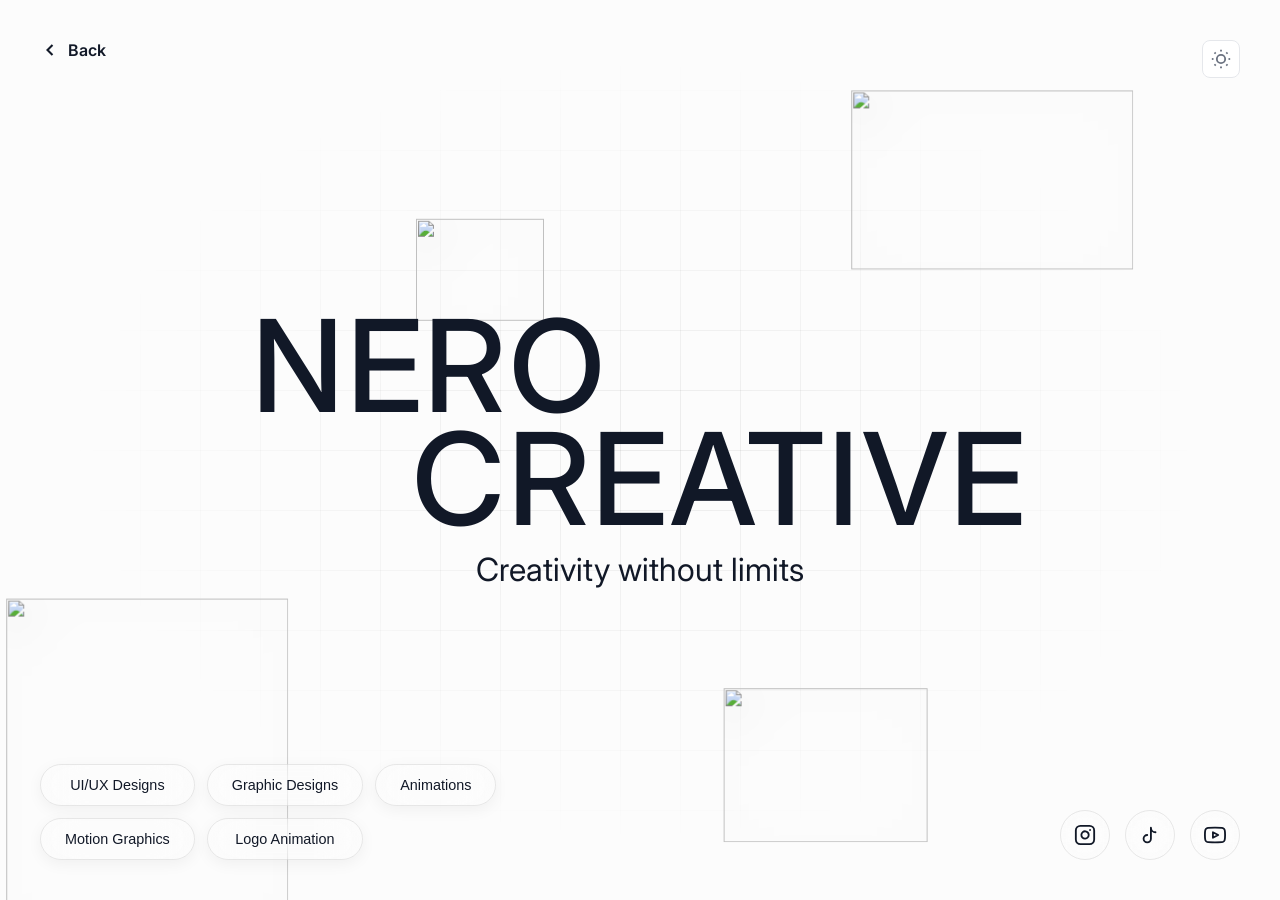
==== creative.html @ 91171be4 "Add files via upload" ====
<!DOCTYPE html>
<html lang="en">

<head>
    <meta charset="UTF-8">
    <meta name="viewport" content="width=device-width, initial-scale=1.0">
    <title>Nero Creative – John Michael Santos</title>
    <link rel="stylesheet" href="style.css">
    <style>
        /* ── Creative Page Specific Styles ─────────────────────── */
        body.creative-page {
            overflow: hidden;
            height: 100vh;
            width: 100vw;
            display: flex;
            align-items: center;
            justify-content: center;
            background: var(--bg);
            transition: background 0.5s ease;
            font-family: 'Inter', -apple-system, sans-serif;
            margin: 0;
            cursor: grab;
        }

        body.creative-page:active {
            cursor: grabbing;
        }

        .creative-container {
            position: relative;
            width: 100%;
            height: 100%;
            overflow: hidden;
        }

        /* ── Central Branding ──────────────────────────────────── */
        .branding {
            position: absolute;
            top: 50%;
            left: 50%;
            transform: translate(-50%, -50%);
            z-index: 5;
            pointer-events: none;
            transition: all 1s cubic-bezier(0.25, 1, 0.5, 1);
            display: flex;
            flex-direction: column;
            align-items: flex-start;
            justify-content: center;
        }

        .branding-text {
            display: flex;
            flex-direction: column;
            align-items: flex-start;
        }

        .branding-logo {
            display: none;
            margin-right: 15px;
        }

        .nero-icon {
            width: 32px;
            height: 32px;
            transition: filter 0.3s ease;
        }

        [data-theme="light"] .nero-icon {
            filter: invert(1);
        }

        [data-theme="dark"] .nero-icon {
            filter: invert(0);
        }

        .branding h1 {
            display: flex;
            flex-direction: column;
            align-items: flex-start;
            font-size: clamp(3rem, 10vw, 8.5rem);
            font-weight: 500;
            line-height: 0.88;
            margin: 0;
            color: var(--text-1);
            text-transform: uppercase;
            letter-spacing: 0.02em;
            transition: all 1s cubic-bezier(0.25, 1, 0.5, 1);
        }

        .title-line-1 {
            display: block;
        }

        .title-line-2 {
            display: block;
            margin-left: 1.25em;
        }

        .branding p {
            align-self: center;
            font-size: 2rem;
            color: var(--text-1);
            font-weight: 400;
            margin-top: 15px;
            margin-left: 0;
            letter-spacing: 0;
            transition: opacity 0.5s ease;
        }

        /* ── Work Items Group ──────────────────────────────────── */
        .items-wrapper {
            position: absolute;
            top: 0;
            left: 0;
            width: 100vw;
            height: 100vh;
            z-index: 2;
            /* Drops behind text */
            pointer-events: none;
            transform-style: preserve-3d;
            perspective: 1500px;
        }

        .work-item {
            position: absolute;
            background: transparent;
            border-radius: 0;
            box-shadow: none;
            overflow: hidden;
            display: flex;
            align-items: center;
            justify-content: center;
            border: none;
            cursor: pointer;
            pointer-events: auto;
            transition: width 1s cubic-bezier(0.25, 1, 0.5, 1),
                height 1s cubic-bezier(0.25, 1, 0.5, 1),
                border-radius 1s cubic-bezier(0.25, 1, 0.5, 1),
                background 0.5s ease;
        }

        [data-theme="dark"] .work-item {
            background: transparent;
            box-shadow: none;
        }

        .work-item img,
        .work-item video {
            width: 100%;
            height: 100%;
            object-fit: contain;
            filter: drop-shadow(0 8px 25px rgba(0, 0, 0, 0.15));
            opacity: 1;
            transition: opacity 0.8s ease;
            pointer-events: none;
        }

        .work-item video {
            object-fit: cover;
            aspect-ratio: 1/1;
            border-radius: 8px;
        }

        /* ── Controls ─────────────────────────────────────────── */
        .back-home {
            position: fixed;
            top: 40px;
            left: 40px;
            z-index: 100;
            text-decoration: none;
            color: var(--text-1);
            font-weight: 600;
            display: flex;
            align-items: center;
            gap: 8px;
            transition: opacity 0.2s;
            pointer-events: auto;
        }

        .back-home:hover {
            opacity: 0.7;
        }

        .theme-switch {
            position: fixed;
            top: 40px;
            right: 40px;
            z-index: 100;
            pointer-events: auto;
        }

        /* ── Category Filters (Lower Left) ─────────────────────── */
        .category-controls {
            position: fixed;
            bottom: 40px;
            left: 40px;
            display: grid;
            grid-template-columns: repeat(3, max-content);
            justify-content: start;
            gap: 12px;
            z-index: 100;
        }

        .cat-btn {
            background: rgba(var(--surface-rgb), 0.5);
            color: var(--text-1);
            border: 1px solid rgba(150, 150, 150, 0.2);
            padding: 12px 24px;
            border-radius: 50px;
            font-weight: 500;
            font-size: 0.9rem;
            cursor: pointer;
            transition: all 0.3s cubic-bezier(0.2, 0.8, 0.2, 1);
            pointer-events: auto;
            backdrop-filter: saturate(180%) blur(20px);
            -webkit-backdrop-filter: saturate(180%) blur(20px);
            box-shadow: 0 4px 15px rgba(0, 0, 0, 0.05);
        }

        .cat-btn:hover,
        .cat-btn.active {
            background: rgba(var(--surface-rgb), 0.8);
            transform: translateY(-5px);
            border-color: rgba(150, 150, 150, 0.4);
            box-shadow: 0 10px 25px rgba(0, 0, 0, 0.15);
        }

        /* Active highlight for better visual hierarchy */
        .cat-btn.active {
            border-color: var(--text-1);
            box-shadow: 0 0 0 1px var(--text-1), 0 10px 25px rgba(0, 0, 0, 0.15);
        }

        /* ── Grid View Overlay ─────────────────────────────────── */
        .grid-view-overlay {
            position: fixed;
            top: 0;
            left: 0;
            width: 100vw;
            height: 100vh;
            background: var(--bg);
            z-index: 9000;
            /* Behind lightbox (10000) */
            padding: 80px 80px 100px 80px;
            box-sizing: border-box;
            overflow-y: auto;
            opacity: 0;
            pointer-events: none;
            transition: opacity 0.5s ease;
        }

        .grid-view-overlay.active {
            opacity: 1;
            pointer-events: auto;
        }

        [data-theme="light"] .grid-view-overlay {
            background: rgba(255, 255, 255, 0.95);
            backdrop-filter: blur(25px);
        }

        [data-theme="dark"] .grid-view-overlay {
            background: rgba(10, 10, 10, 0.95);
            backdrop-filter: blur(25px);
        }

        .grid-view-header {
            display: flex;
            justify-content: space-between;
            align-items: center;
            margin-bottom: 50px;
            border-bottom: 1px solid rgba(150, 150, 150, 0.2);
            padding-bottom: 25px;
        }

        .grid-view-header h2 {
            font-size: 3.5rem;
            color: var(--text-1);
            margin: 0;
            font-weight: 600;
            letter-spacing: -0.02em;
        }

        .close-grid {
            background: none;
            border: none;
            color: var(--text-1);
            font-size: 3rem;
            line-height: 1;
            cursor: pointer;
            font-weight: 200;
            transition: transform 0.4s ease;
            padding: 0;
            margin: 0;
        }

        .close-grid:hover {
            transform: rotate(90deg);
        }

        .grid-container {
            display: grid;
            grid-template-columns: repeat(auto-fill, minmax(320px, 1fr));
            gap: 40px;
            padding-bottom: 80px;
        }

        .grid-item {
            position: relative;
            aspect-ratio: 1/1;
            /* Enforce 1:1 Strict Ratio */
            background: rgba(150, 150, 150, 0.08);
            border-radius: 16px;
            width: 100%;
            display: flex;
            align-items: center;
            justify-content: center;
            opacity: 0;
            transform: translateY(60px) scale(0.95);
            transition: opacity 0.6s cubic-bezier(0.2, 0.8, 0.2, 1), transform 0.6s cubic-bezier(0.2, 0.8, 0.2, 1), box-shadow 0.3s ease;
            cursor: pointer;
            overflow: hidden;
            border: 1px solid rgba(150, 150, 150, 0.1);
        }

        .grid-item.show {
            opacity: 1;
            transform: translateY(0) scale(1);
        }

        .grid-item:hover {
            box-shadow: 0 20px 40px rgba(0, 0, 0, 0.15);
        }

        .grid-item.show:hover {
            transform: translateY(-8px) scale(1.02);
            border-color: rgba(150, 150, 150, 0.3);
        }

        /* Abstract Shape Placeholder Graphics */
        .shape-placeholder {
            width: 45%;
            height: 45%;
            background: var(--text-1);
            opacity: 0.1;
            transition: opacity 0.4s ease, transform 0.6s ease;
        }

        .grid-item:hover .shape-placeholder {
            opacity: 0.25;
            transform: scale(1.15) rotate(15deg);
        }

        .shape-circle {
            border-radius: 50%;
        }

        .shape-square {
            border-radius: 8px;
        }

        .shape-triangle {
            background: transparent;
            width: 0;
            height: 0;
            border-left: 60px solid transparent;
            border-right: 60px solid transparent;
            border-bottom: 100px solid var(--text-1);
            opacity: 0.1;
        }

        /* ── Fade In Overlay ───────────────────────────────────── */
        .fade-in-white {
            position: fixed;
            top: 0;
            left: 0;
            width: 100%;
            height: 100%;
            background: #fff;
            z-index: 15000;
            pointer-events: none;
            animation: fadeOutWhite 1.5s forwards ease-in-out;
        }

        @keyframes fadeOutWhite {
            0% {
                opacity: 1;
            }

            100% {
                opacity: 0;
            }
        }

        /* ── Grid Moving Background Effect ─────────────────────── */
        .bg-grid-wrapper {
            position: fixed;
            top: 0;
            left: 0;
            width: 100vw;
            height: 100vh;
            z-index: 1;
            pointer-events: none;
            -webkit-mask-image: radial-gradient(ellipse at 50% 50%, rgba(0, 0, 0, 1) 5%, rgba(0, 0, 0, 0) 65%);
            mask-image: radial-gradient(ellipse at 50% 50%, rgba(0, 0, 0, 1) 5%, rgba(0, 0, 0, 0) 65%);
            opacity: 0.8;
            transition: opacity 0.5s ease;
        }

        .bg-grid {
            position: absolute;
            width: 200%;
            height: 200%;
            top: -50%;
            left: -50%;
            background-size: 60px 60px;
            background-image: linear-gradient(to right, rgba(0, 0, 0, 0.08) 1px, transparent 1px), linear-gradient(to bottom, rgba(0, 0, 0, 0.08) 1px, transparent 1px);
            animation: gridPan 3s linear infinite;
        }

        [data-theme="dark"] .bg-grid {
            background-image: linear-gradient(to right, rgba(255, 255, 255, 0.05) 1px, transparent 1px), linear-gradient(to bottom, rgba(255, 255, 255, 0.05) 1px, transparent 1px);
        }

        @keyframes gridPan {
            0% {
                transform: translate(0, 0);
            }

            100% {
                transform: translate(60px, 60px);
            }
        }

        /* ── Lightbox Overlay ──────────────────────────────────── */
        .lightbox {
            position: fixed;
            top: 0;
            left: 0;
            width: 100vw;
            height: 100vh;
            background: rgba(0, 0, 0, 0.85);
            z-index: 10000;
            display: flex;
            align-items: center;
            justify-content: center;
            opacity: 0;
            pointer-events: none;
            transition: opacity 0.3s ease;
            backdrop-filter: blur(8px);
        }

        .lightbox.active {
            opacity: 1;
            pointer-events: auto;
        }

        .lightbox-close {
            position: absolute;
            top: 25px;
            right: 40px;
            color: #fff;
            font-size: 3rem;
            cursor: pointer;
            z-index: 10001;
            font-weight: 200;
        }

        .lightbox-content {
            display: flex;
            align-items: center;
            justify-content: center;
            max-width: 90vw;
            max-height: 90vh;
        }

        .lightbox-content img,
        .lightbox-content video {
            max-width: 90vw;
            max-height: 90vh;
            object-fit: contain;
            border-radius: 12px;
            box-shadow: 0 15px 50px rgba(0, 0, 0, 0.4);
            transition: opacity 0.3s ease;
        }

        .lightbox-carousel {
            position: relative;
            display: flex;
            align-items: center;
            justify-content: center;
        }

        .carousel-dots {
            position: absolute;
            bottom: 25px;
            left: 50%;
            transform: translateX(-50%);
            display: flex;
            gap: 10px;
            z-index: 10002;
            padding: 8px 14px;
            background: rgba(0, 0, 0, 0.3);
            border-radius: 30px;
            backdrop-filter: blur(10px);
            -webkit-backdrop-filter: blur(10px);
        }

        .carousel-dot {
            width: 8px;
            height: 8px;
            border-radius: 50%;
            background: rgba(255, 255, 255, 0.4);
            cursor: pointer;
            transition: all 0.3s ease;
            position: relative;
            /* For hit area */
            border: none;
            padding: 0;
            display: block;
            pointer-events: auto;
        }

        .carousel-dot::after {
            content: '';
            position: absolute;
            top: -10px;
            left: -10px;
            right: -10px;
            bottom: -10px;
        }

        .carousel-dot.active {
            background: rgba(255, 255, 255, 1);
            transform: scale(1.2);
        }

        .lightbox-carousel img {
            cursor: pointer;
            /* Suggests clicking image to cycle backward/forward */
        }

        .carousel-preview-btn {
            position: absolute;
            top: 15px;
            right: 15px;
            background: rgba(0, 0, 0, 0.4);
            color: #fff;
            border: 1px solid rgba(255, 255, 255, 0.3);
            padding: 8px 18px;
            border-radius: 30px;
            font-size: 0.85rem;
            font-weight: 500;
            cursor: pointer;
            backdrop-filter: blur(10px);
            -webkit-backdrop-filter: blur(10px);
            z-index: 10003;
            transition: all 0.3s ease;
        }

        .carousel-preview-btn:hover {
            background: rgba(0, 0, 0, 0.7);
            transform: scale(1.05);
        }

        .live-preview-overlay {
            position: fixed;
            top: 0;
            left: 0;
            width: 100vw;
            height: 100vh;
            background: rgba(0, 0, 0, 0.92);
            z-index: 20000;
            display: flex;
            align-items: center;
            justify-content: center;
            opacity: 0;
            pointer-events: none;
            transition: opacity 0.3s cubic-bezier(0.25, 1, 0.5, 1);
            backdrop-filter: blur(15px);
            -webkit-backdrop-filter: blur(15px);
        }

        .live-preview-overlay.active {
            opacity: 1;
            pointer-events: auto;
        }

        .live-preview-close {
            position: absolute;
            top: 25px;
            right: 40px;
            color: #fff;
            font-size: 4rem;
            cursor: pointer;
            z-index: 20002;
            font-weight: 200;
            border: none;
            background: transparent;
            transition: transform 0.4s ease;
            padding: 0;
            margin: 0;
            line-height: 1;
        }

        .live-preview-close:hover {
            transform: rotate(90deg);
        }

        .live-preview-nav {
            position: absolute;
            top: 0;
            height: 100%;
            width: 40vw;
            background: transparent;
            border: none;
            cursor: pointer;
            z-index: 20001;
            transition: background 0.3s ease;
        }

        .live-preview-nav:hover {
            background: rgba(255, 255, 255, 0.02);
        }

        .live-preview-nav.prev {
            left: 0;
        }

        .live-preview-nav.next {
            right: 0;
        }

        .live-preview-content {
            width: 100vw;
            height: 100vh;
            background: transparent;
            overflow-y: auto;
            overflow-x: hidden;
            display: flex;
            flex-direction: column;
            align-items: center;
            justify-content: flex-start;
            position: relative;
        }

        .live-preview-content img {
            width: 100%;
            height: auto;
            object-fit: contain;
            max-width: 1600px;
            display: block;
        }

        .live-preview-dots-wrapper {
            position: absolute;
            bottom: 30px;
            left: 50%;
            transform: translateX(-50%);
            display: flex;
            gap: 10px;
            z-index: 20005;
            padding: 8px 14px;
            background: rgba(0, 0, 0, 0.5);
            border-radius: 30px;
            backdrop-filter: blur(10px);
            -webkit-backdrop-filter: blur(10px);
        }

        .live-preview-dot {
            width: 8px;
            height: 8px;
            border-radius: 50%;
            background: rgba(255, 255, 255, 0.4);
            cursor: pointer;
            transition: all 0.3s ease;
            position: relative;
            border: none;
            padding: 0;
            display: block;
            pointer-events: auto;
        }

        .live-preview-dot::after {
            content: '';
            position: absolute;
            top: -10px;
            left: -10px;
            right: -10px;
            bottom: -10px;
        }

        .live-preview-dot.active {
            background: rgba(255, 255, 255, 1);
            transform: scale(1.2);
        }

        .social-controls {
            position: fixed;
            bottom: 40px;
            right: 40px;
            display: flex;
            gap: 15px;
            z-index: 1000;
        }

        .social-icon-btn {
            background: rgba(var(--surface-rgb), 0.5);
            backdrop-filter: saturate(180%) blur(20px);
            -webkit-backdrop-filter: saturate(180%) blur(20px);
            border: 1px solid rgba(150, 150, 150, 0.2);
            color: var(--text-1);
            width: 50px;
            height: 50px;
            border-radius: 50%;
            display: flex;
            align-items: center;
            justify-content: center;
            cursor: pointer;
            transition: all 0.3s cubic-bezier(0.2, 0.8, 0.2, 1);
            text-decoration: none;
        }

        .social-icon-btn:hover {
            transform: translateY(-5px) scale(1.1);
            background: rgba(var(--surface-rgb), 0.8);
            border-color: rgba(150, 150, 150, 0.4);
            box-shadow: 0 10px 20px rgba(0, 0, 0, 0.1);
        }

        .social-icon-btn svg {
            width: 22px;
            height: 22px;
            stroke-width: 2;
        }

        @media (max-width: 768px) {
            .social-controls {
                bottom: 20px;
                right: 20px;
                gap: 10px;
            }

            .social-icon-btn {
                width: 44px;
                height: 44px;
            }
        }
    </style>
</head>

<body class="creative-page" data-theme="light">

    <div class="fade-in-white"></div>

    <!-- Grid Background Effect -->
    <div class="bg-grid-wrapper">
        <div class="bg-grid"></div>
    </div>

    <!-- Category Grid View Overlay -->
    <div class="grid-view-overlay" id="grid-view-overlay">
        <div class="grid-view-header">
            <h2 id="grid-category-title">Category Name</h2>
            <button class="close-grid" onclick="closeGridView()">&times;</button>
        </div>
        <div class="grid-container" id="grid-container">
            <!-- Placeholders populated via JS Waterfall -->
        </div>
    </div>

    <!-- Lightbox -->
    <div id="lightbox" class="lightbox" onclick="closeLightbox(event)">
        <div class="lightbox-close" onclick="closeLightbox(event)">&times;</div>
        <div class="lightbox-content" id="lightbox-content"></div>
    </div>

    <!-- Live Website Preview Overlay -->
    <div id="live-preview-overlay" class="live-preview-overlay">
        <button class="live-preview-close" onclick="closeLivePreview()">&times;</button>
        <button class="live-preview-nav prev" onclick="prevLivePreview(event)"></button>
        <button class="live-preview-nav next" onclick="nextLivePreview(event)"></button>
        <div class="live-preview-content">
            <div id="lp-inject" style="width: 100%; display: flex; flex-direction: column; align-items:center;">
                <!-- Fullscreen Image renders here natively flowing -->
            </div>
        </div>
        <div class="live-preview-dots-wrapper" id="lp-dots-wrapper"></div>
    </div>

    <!-- UI Elements -->
    <a href="index.html" class="back-home">
        <svg width="20" height="20" viewBox="0 0 24 24" fill="none" stroke="currentColor" stroke-width="2.5">
            <polyline points="15 18 9 12 15 6" />
        </svg>
        Back
    </a>

    <button class="btn btn-icon theme-switch" onclick="toggleThemeLocal()">
        <svg id="creative-sun" width="20" height="20" viewBox="0 0 24 24" fill="none" stroke="currentColor"
            stroke-width="2.2">
            <circle cx="12" cy="12" r="5" />
            <line x1="12" y1="1" x2="12" y2="3" />
            <line x1="12" y1="21" x2="12" y2="23" />
            <line x1="4.22" y1="4.22" x2="5.64" y2="5.64" />
            <line x1="18.36" y1="18.36" x2="19.78" y2="19.78" />
            <line x1="1" y1="12" x2="3" y2="12" />
            <line x1="21" y1="12" x2="23" y2="12" />
            <line x1="4.22" y1="19.78" x2="5.64" y2="18.36" />
            <line x1="18.36" y1="5.64" x2="19.78" y2="4.22" />
        </svg>
        <svg id="creative-moon" width="20" height="20" viewBox="0 0 24 24" fill="none" stroke="currentColor"
            stroke-width="2.2" style="display:none">
            <path d="M21 12.79A9 9 0 1111.21 3 7 7 0 0021 12.79z" />
        </svg>
    </button>

    <!-- Category Sidebar -->
    <div class="category-controls">
        <button class="cat-btn" onclick="openCategory('UI/UX Designs', event)">UI/UX Designs</button>
        <button class="cat-btn" onclick="openCategory('Graphic Designs', event)">Graphic Designs</button>
        <button class="cat-btn" onclick="openCategory('Animations', event)">Animations</button>
        <button class="cat-btn" onclick="openCategory('Motion Graphics', event)">Motion Graphics</button>
        <button class="cat-btn" onclick="openCategory('Logo Animation', event)">Logo Animation</button>
    </div>

    <!-- Social Controls -->
    <div class="social-controls">
        <a href="https://www.instagram.com/nero.creatives/?hl=en" class="social-icon-btn" aria-label="Instagram" target="_blank" rel="noopener noreferrer">
            <svg viewBox="0 0 24 24" fill="none" stroke="currentColor" stroke-linecap="round" stroke-linejoin="round">
                <rect x="2" y="2" width="20" height="20" rx="5" ry="5"></rect>
                <path d="M16 11.37A4 4 0 1 1 12.63 8 4 4 0 0 1 16 11.37z"></path>
                <line x1="17.5" y1="6.5" x2="17.51" y2="6.5"></line>
            </svg>
        </a>
        <a href="https://www.tiktok.com/@zneeeroo?is_from_webapp=1&sender_device=pc" class="social-icon-btn"
            aria-label="TikTok" target="_blank" rel="noopener noreferrer">
            <svg viewBox="0 0 24 24" fill="none" stroke="currentColor" stroke-linecap="round" stroke-linejoin="round">
                <path d="M9 12a4 4 0 1 0 4 4V4a5 5 0 0 0 5 5"></path>
            </svg>
        </a>
        <a href="https://www.youtube.com/@zneroedits" class="social-icon-btn" aria-label="YouTube" target="_blank" rel="noopener noreferrer">
            <svg viewBox="0 0 24 24" fill="none" stroke="currentColor" stroke-linecap="round" stroke-linejoin="round">
                <path
                    d="M22.54 6.42a2.78 2.78 0 0 0-1.94-2C18.88 4 12 4 12 4s-6.88 0-8.6.42a2.78 2.78 0 0 0-1.94 2C1 8.14 1 12 1 12s0 3.86.46 5.58a2.78 2.78 0 0 0 1.94 2c1.72.42 8.6.42 8.6.42s6.88 0 8.6-.42a2.78 2.78 0 0 0 1.94-2C23 15.86 23 12 23 12s0-3.86-.46-5.58z">
                </path>
                <polygon points="9.75 15.02 15.5 12 9.75 8.98 9.75 15.02"></polygon>
            </svg>
        </a>
    </div>

    <div class="creative-container" id="creative-container">

        <!-- Background Items -->
        <div class="items-wrapper" id="items-wrapper"></div>

        <!-- Typography Interleaves -->
        <div class="branding" id="branding">
            <div class="branding-logo">
                <img src="Nero Logo.svg" alt="Nero Logo" class="nero-icon">
            </div>
            <div class="branding-text">
                <h1 id="brand-title">
                    <span class="title-line-1">NERO</span>
                    <span class="title-line-2">CREATIVE</span>
                </h1>
                <p id="brand-subtitle">Creativity without limits</p>
            </div>
        </div>

    </div>

    <script>
        const container = document.getElementById('creative-container');
        const wrapper = document.getElementById('items-wrapper');

        // Exact Box Layout mapped from user's image 1
        const style1Pattern = [
            { w: 14, h: 18, x: -42, y: -50 },
            { w: 22, h: 26, x: -38, y: 35 },
            { w: 18, h: 20, x: -12, y: 5 },
            { w: 10, h: 8, x: -12, y: -20 },
            { w: 9, h: 6, x: 8, y: -15 },
            { w: 22, h: 14, x: 28, y: -30 },
            { w: 20, h: 24, x: 32, y: 12 },
            { w: 16, h: 12, x: 15, y: 35 },
        ];

        // Centralized media dictionary mapping types to files
        const mediaSources = [
            { type: 'video', src: "Hero.mp4" },
            { type: 'img', src: "Activity 1.jpg" },
            { type: 'video', src: "Intro.mp4#t=53" },
            { type: 'img', src: "IDEA 1 Rainy Season Posting.png" },
            { type: 'video', src: "Logo Animation With Glare Full Screen (1).mp4" },
            { type: 'img', src: "Valentines Poster Yummy Tokyo.png" },
            { type: 'video', src: "Maki Manga Animation Na Maangas (1).mp4" },
            { type: 'img', src: "Typo.png" },
            { type: 'video', src: "Wag kang matakot (1).mp4" },
            { type: 'img', src: "Ratings.png" },
            { type: 'video', src: "finall (1).mp4" },
            { type: 'video', src: "museoo3 (1).mp4" },
            { type: 'img', src: "Gyoza.png" },
            { type: 'video', src: "Maloi.mp4" }
        ];

        const itemCount = 16;
        const items = [];

        // ── Item Generation ─────────────────────────────────────
        function initItems() {
            for (let i = 0; i < itemCount; i++) {
                const item = document.createElement('div');
                item.className = 'work-item';

                const media = mediaSources[i % mediaSources.length];
                let contentEl;
                if (media.type === 'video') {
                    contentEl = document.createElement('video');
                    contentEl.src = media.src;
                    contentEl.autoplay = true;
                    contentEl.muted = true;
                    contentEl.loop = true;
                    contentEl.playsInline = true;
                } else {
                    contentEl = document.createElement('img');
                    contentEl.src = media.src;
                }

                item.appendChild(contentEl);

                const patternIdx = i % style1Pattern.length;
                const tileOffset = Math.floor(i / style1Pattern.length) * 100;
                const baseS1 = style1Pattern[patternIdx];

                let boxW = baseS1.w;
                let boxH = baseS1.h;
                if (media.type === 'video') {
                    const size = Math.max(boxW, boxH);
                    boxW = size;
                    boxH = size;
                }

                wrapper.appendChild(item);

                item.addEventListener('click', (e) => {
                    if (window.isDraggingItems) {
                        e.preventDefault();
                        return;
                    }
                    openLightbox(media);
                });

                items.push({
                    el: item,
                    s1: { x: baseS1.x + tileOffset, y: baseS1.y, w: boxW, h: boxH }
                });
            }
        }

        // ── Main Loop for Auto & Drag ────────────────────────────
        let scrollOffset = 0;
        let targetScrollOffset = 0;
        let isDragging = false;
        let startX = 0;
        const totalSpanVWStyle1 = 200;
        window.isDraggingItems = false;

        const categoryMedia = {
            'UI/UX Designs': [
                {
                    type: 'carousel',
                    cover: 'Frame 1.png',
                    images: ['Frame 1.png', 'Frame 2.png', 'Frame 3.png'],
                    previewFrames: [
                        'Landing Page.png', 'Room & Suites.png', 'Preview.png', 'Book.png',
                        'Payment.png', 'Payment Confirmed.png', 'Gallery.png', 'About Us.png', 'Contact Us.png'
                    ]
                },
                {
                    type: 'carousel',
                    cover: 'Design 2 Frame 1.png',
                    images: ['Design 2 Frame 1.png', 'Design 2 Frame 2.png', 'Design 2 Frame 3.png'],
                    previewFrames: [
                        { type: 'collage', images: ['Design 2/Sign In Modal.png', 'Design 2/Sign Up Modal.png', 'Design 2/Find Store.png', 'Design 2/Track Order Modal.png'] },
                        'Design 2/Landing Page.png', 'Design 2/Shop.png', 'Design 2/Product 1 Preview.png',
                        'Design 2/About Us.png', 'Design 2/Track Order.png', 'Design 2/Cart.png',
                        'Design 2/Help Center.png', 'Design 2/Account.png'
                    ]
                }
            ],
            'Graphic Designs': [
                { type: 'img', src: 'Gyoza.png' },
                { type: 'img', src: 'Valentines Poster Yummy Tokyo.png' },
                { type: 'img', src: 'Typo.png' },
                { type: 'img', src: 'Ratings.png' },
                { type: 'img', src: 'IDEA 1 Rainy Season Posting.png' }
            ],
            'Animations': [
                { type: 'video', src: 'Maki Manga Animation Na Maangas (1).mp4' },
                { type: 'video', src: 'Hero.mp4' },
                { type: 'video', src: 'museoo3 (1).mp4' },
                { type: 'video', src: 'Maloi.mp4' }
            ],
            'Motion Graphics': [
                { type: 'video', src: 'Wag kang matakot (1).mp4' },
                { type: 'video', src: 'Intro.mp4' }
            ],
            'Logo Animation': [
                { type: 'video', src: 'finall (1).mp4' },
                { type: 'video', src: 'Logo Animation With Glare Full Screen (1).mp4' }
            ]
        };

        function animate() {
            if (!isDragging) targetScrollOffset -= 0.04;
            scrollOffset += (targetScrollOffset - scrollOffset) * 0.1;

            items.forEach((item) => {
                let wrappedX = ((item.s1.x + scrollOffset) % totalSpanVWStyle1);
                if (wrappedX < -100) wrappedX += totalSpanVWStyle1;
                if (wrappedX > 100) wrappedX -= totalSpanVWStyle1;

                item.el.style.width = `${item.s1.w}vw`;
                item.el.style.height = `${item.s1.h}vw`;
                item.el.style.left = `calc(50% + ${wrappedX}vw)`;
                item.el.style.top = `calc(50% + ${item.s1.y}vh)`;
                item.el.style.transform = `translate(-50%, -50%)`;
            });

            requestAnimationFrame(animate);
        }

        // ── Category Grid Overlay System ────────────────────────
        function openCategory(categoryName, event) {
            if (event) {
                document.querySelectorAll('.cat-btn').forEach(btn => btn.classList.remove('active'));
                event.target.classList.add('active');
            }

            const overlay = document.getElementById('grid-view-overlay');
            const grid = document.getElementById('grid-container');
            const title = document.getElementById('grid-category-title');

            title.textContent = categoryName;
            grid.innerHTML = '';
            overlay.classList.add('active');

            const mediaItems = categoryMedia[categoryName] || [];

            mediaItems.forEach((media, i) => {
                const item = document.createElement('div');
                item.className = 'grid-item';

                let contentEl;
                if (media.type === 'video') {
                    contentEl = document.createElement('video');
                    contentEl.src = media.src;
                    contentEl.autoplay = true;
                    contentEl.muted = true;
                    contentEl.loop = true;
                    contentEl.playsInline = true;
                    contentEl.style.width = '100%';
                    contentEl.style.height = '100%';
                    contentEl.style.objectFit = 'cover';
                    contentEl.style.borderRadius = '16px';
                    contentEl.style.display = 'block';
                } else if (media.type === 'carousel') {
                    contentEl = document.createElement('img');
                    contentEl.src = media.cover;
                    contentEl.style.width = '100%';
                    contentEl.style.height = '100%';
                    contentEl.style.objectFit = 'cover';
                    contentEl.style.borderRadius = '16px';
                    contentEl.style.display = 'block';
                } else {
                    contentEl = document.createElement('img');
                    contentEl.src = media.src;
                    contentEl.style.width = '100%';
                    contentEl.style.height = '100%';
                    contentEl.style.objectFit = 'cover';
                    contentEl.style.borderRadius = '16px';
                    contentEl.style.display = 'block';
                }

                item.appendChild(contentEl);

                item.addEventListener('click', () => {
                    openLightbox(media);
                });

                grid.appendChild(item);

                setTimeout(() => {
                    item.classList.add('show');
                }, 100 + (i * 75));
            });
        }

        function closeGridView() {
            const overlay = document.getElementById('grid-view-overlay');
            overlay.classList.remove('active');

            document.querySelectorAll('.cat-btn').forEach(btn => btn.classList.remove('active'));

            // Safely rip out the inner HTML *after* the CSS hide transition terminates
            setTimeout(() => {
                document.getElementById('grid-container').innerHTML = '';
            }, 600);
        }

        // ── Lightbox Rendering System ───────────────────────────
        function openLightbox(media) {
            const lb = document.getElementById('lightbox');
            const content = document.getElementById('lightbox-content');
            content.innerHTML = '';

            if (media.type === 'video') {
                const vid = document.createElement('video');
                vid.src = media.src; vid.controls = true; vid.autoplay = true; vid.loop = true;
                content.appendChild(vid);
            } else if (media.type === 'carousel') {
                const carouselWrapper = document.createElement('div');
                carouselWrapper.className = 'lightbox-carousel';
                let activeIndex = 0;

                const imgDisplay = document.createElement('img');
                imgDisplay.src = media.images[activeIndex];
                carouselWrapper.appendChild(imgDisplay);

                const previewBtn = document.createElement('button');
                previewBtn.className = 'carousel-preview-btn';
                previewBtn.innerHTML = 'Preview';
                previewBtn.onclick = (e) => {
                    e.stopPropagation();
                    openLivePreview(media.previewFrames || []);
                };
                carouselWrapper.appendChild(previewBtn);

                if (media.images.length > 1) {
                    const dotsContainer = document.createElement('div');
                    dotsContainer.className = 'carousel-dots';

                    const dots = [];
                    media.images.forEach((_, idx) => {
                        const dot = document.createElement('button');
                        dot.type = 'button';
                        dot.className = 'carousel-dot' + (idx === 0 ? ' active' : '');
                        dot.addEventListener('click', (e) => {
                            e.stopPropagation(); e.preventDefault();
                            activeIndex = idx;
                            imgDisplay.src = media.images[activeIndex];
                            dots.forEach(d => d.classList.remove('active'));
                            dot.classList.add('active');
                        });
                        dotsContainer.appendChild(dot);
                        dots.push(dot);
                    });

                    carouselWrapper.appendChild(dotsContainer);

                    // Allows tapping the image to organically go to the next one
                    imgDisplay.onclick = (e) => {
                        e.stopPropagation();
                        activeIndex = (activeIndex + 1) % media.images.length;
                        imgDisplay.src = media.images[activeIndex];
                        dots.forEach(d => d.classList.remove('active'));
                        dots[activeIndex].classList.add('active');
                    };
                }
                content.appendChild(carouselWrapper);
            } else {
                const img = document.createElement('img');
                img.src = media.src;
                content.appendChild(img);
            }
            lb.classList.add('active');
        }

        function closeLightbox(e) {
            if (e.target.id === 'lightbox' || e.target.classList.contains('lightbox-close')) {
                const lb = document.getElementById('lightbox');
                lb.classList.remove('active');
                setTimeout(() => { document.getElementById('lightbox-content').innerHTML = ''; }, 300);
            }
        }

        // ── Interaction Handlers ────────────────────────────────
        document.body.addEventListener('mousedown', (e) => {
            if (e.target.closest('button') || e.target.closest('a') || e.target.closest('.lightbox') || e.target.closest('.grid-view-overlay')) return;
            isDragging = true; window.isDraggingItems = false; startX = e.pageX;
        });
        window.addEventListener('mousemove', (e) => {
            if (!isDragging) return; e.preventDefault(); const deltaX = e.pageX - startX;
            if (Math.abs(deltaX) > 3) window.isDraggingItems = true;
            startX = e.pageX; targetScrollOffset += deltaX * 0.08;
        });
        window.addEventListener('mouseup', () => { isDragging = false; setTimeout(() => window.isDraggingItems = false, 50); });
        window.addEventListener('mouseleave', () => { isDragging = false; });
        document.body.addEventListener('touchstart', (e) => {
            if (e.target.closest('button') || e.target.closest('a') || e.target.closest('.lightbox') || e.target.closest('.grid-view-overlay')) return;
            isDragging = true; window.isDraggingItems = false; startX = e.touches[0].pageX;
        }, { passive: true });
        window.addEventListener('touchmove', (e) => {
            if (!isDragging) return; const deltaX = e.touches[0].pageX - startX;
            if (Math.abs(deltaX) > 3) window.isDraggingItems = true;
            startX = e.touches[0].pageX; targetScrollOffset += deltaX * 0.08;
        }, { passive: true });
        window.addEventListener('touchend', () => { isDragging = false; setTimeout(() => window.isDraggingItems = false, 50); });

        // ── Theme Management ────────────────────────────────────
        function applyTheme(theme) {
            document.documentElement.setAttribute('data-theme', theme);
            document.body.setAttribute('data-theme', theme);
            const sun = document.getElementById('creative-sun');
            const moon = document.getElementById('creative-moon');
            if (theme === 'dark') { sun.style.display = 'none'; moon.style.display = 'block'; }
            else { sun.style.display = 'block'; moon.style.display = 'none'; }
        }
        function toggleThemeLocal() {
            const current = document.documentElement.getAttribute('data-theme') || 'light';
            const next = current === 'light' ? 'dark' : 'light';
            applyTheme(next); localStorage.setItem('theme', next);
        }

        // ── Live Website Preview System ─────────────────────────
        let livePreviewIndex = 0;
        let livePreviewImages = [];

        function openLivePreview(images) {
            livePreviewImages = images || [];
            livePreviewIndex = 0;
            const overlay = document.getElementById('live-preview-overlay');

            // Build dots
            const dotsWrapper = document.getElementById('lp-dots-wrapper');
            dotsWrapper.innerHTML = '';

            if (livePreviewImages.length > 1) {
                livePreviewImages.forEach((_, idx) => {
                    const dot = document.createElement('button');
                    dot.type = 'button';
                    dot.className = 'live-preview-dot';
                    dot.addEventListener('click', (e) => {
                        e.stopPropagation(); e.preventDefault();
                        livePreviewIndex = idx;
                        updateLivePreview();
                    });
                    dotsWrapper.appendChild(dot);
                });
            }

            overlay.classList.add('active');
            updateLivePreview();
        }

        function updateLivePreview() {
            if (livePreviewImages.length === 0) return;
            const content = document.getElementById('lp-inject');
            const data = livePreviewImages[livePreviewIndex];

            if (typeof data === 'string') {
                content.innerHTML = `<img src="${data}" alt="Website Preview Render" />`;
            } else if (data.type === 'collage') {
                content.innerHTML = `
                    <div style="display: grid; grid-template-columns: 1fr 1fr; gap: 40px; width: 100%; max-width: 1200px; padding: 40px;">
                        ${data.images.map(src => `<img src="${src}" style="width: 100%; height: auto; border-radius: 12px; box-shadow: 0 10px 40px rgba(0,0,0,0.4);" />`).join('')}
                    </div>
                `;
            }

            // Update dots explicitly corresponding to dynamic bounds
            const dots = document.querySelectorAll('#lp-dots-wrapper .live-preview-dot');
            dots.forEach((dot, idx) => {
                if (idx === livePreviewIndex) dot.classList.add('active');
                else dot.classList.remove('active');
            });

            // reset scroll position instantly when swapping pages
            document.querySelector('.live-preview-content').scrollTop = 0;
        }

        function nextLivePreview(e) {
            if (e) e.stopPropagation();
            if (livePreviewImages.length === 0) return;
            livePreviewIndex = (livePreviewIndex + 1) % livePreviewImages.length;
            updateLivePreview();
        }

        function prevLivePreview(e) {
            if (e) e.stopPropagation();
            if (livePreviewImages.length === 0) return;
            livePreviewIndex = (livePreviewIndex - 1 + livePreviewImages.length) % livePreviewImages.length;
            updateLivePreview();
        }

        function closeLivePreview() {
            document.getElementById('live-preview-overlay').classList.remove('active');
            document.getElementById('lp-inject').innerHTML = '';
        }

        const savedTheme = localStorage.getItem('theme') || 'light';
        applyTheme(savedTheme);
        initItems();
        animate();

    </script>
</body>

</html>
---- style.css ----
/* ============================================================
   PORTFOLIO – bryllim.com inspired design
   ============================================================ */

@import url('https://fonts.googleapis.com/css2?family=Inter:wght@300;400;500;600;700&display=swap');

/* ── Reset & Base ─────────────────────────────────────────── */
*,
*::before,
*::after {
    box-sizing: border-box;
    margin: 0;
    padding: 0;
}

:root {
    --bg: #fcfcfc;
    --surface: #ffffff;
    --surface-2: #ffffff;
    --border: #e5e7eb;
    --text-1: #111827;
    --text-2: #6b7280;
    --text-3: #9ca3af;
    --accent: #2563eb;
    --accent-dark: #1d4ed8;
    --tag-bg: #f3f4f6;
    --tag-text: #374151;
    --card-shadow: 0 1px 3px rgba(0, 0, 0, .08), 0 1px 2px rgba(0, 0, 0, .05);
    --radius: 12px;
    --radius-sm: 8px;
    --transition: all .2s ease;
}

footer {
    padding: 60px 0 40px 0;
    text-align: center;
    color: var(--text-3);
    font-size: 0.75rem;
    letter-spacing: 0.1em;
    font-weight: 500;
}

[data-theme="dark"] {
    --bg: #0a0a0a;
    --surface: #111111;
    --surface-2: #1a1a1a;
    --border: #222222;
    --text-1: #f9fafb;
    --text-2: #9ca3af;
    --text-3: #6b7280;
    --accent: #3b82f6;
    --accent-dark: #2563eb;
    --tag-bg: #1f1f1f;
    --tag-text: #d1d5db;
    --card-shadow: 0 1px 3px rgba(0, 0, 0, .4);
    --card-shadow-hover: 0 4px 16px rgba(0, 0, 0, .5);
}

/* ── Dark Mode Refinements ───────────────────────────────── */
[data-theme="dark"] .tag-logo,
[data-theme="dark"] .project-tool-icon {
    filter: brightness(0) invert(1);
    opacity: 0.9;
}

[data-theme="dark"] .project-url {
    background: #2a2a2a;
    color: #ffffff;
}

html {
    font-size: 16px;
    scroll-behavior: smooth;
}

body {
    font-family: 'Inter', sans-serif;
    background: var(--bg);
    color: var(--text-1);
    min-height: 100vh;
    transition: background .3s, color .3s;
    -webkit-font-smoothing: antialiased;
}

/* ── Page Load Animation ─────────────────────────────────── */
@keyframes slideUpFadeIn {
    from {
        opacity: 0;
        transform: translateY(24px);
    }

    to {
        opacity: 1;
        transform: translateY(0);
    }
}

.reveal {
    opacity: 0;
}

.reveal.animated {
    animation: slideUpFadeIn 0.8s cubic-bezier(0.22, 1, 0.36, 1) forwards;
}

/* ── Layout ───────────────────────────────────────────────── */
.wrapper {
    max-width: 1000px;
    margin: 0 auto;
    padding: 32px 20px 80px;
    transition: transform 1.2s cubic-bezier(0.22, 1, 0.36, 1), opacity 0.8s ease;
}

.wrapper.zoom-out {
    transform: scale(1.1);
    opacity: 0;
}

/* ── Profile Header ───────────────────────────────────────── */
.profile-header {
    display: flex;
    align-items: flex-start;
    gap: 24px 24px;
    background: var(--surface);
    border-radius: var(--radius);
    padding: 24px 24px;
    margin-bottom: 6px;
    transition: var(--transition);
}

.profile-avatar {
    width: 150px;
    height: 150px;
    border-radius: 10px;
    object-fit: cover;
    flex-shrink: 0;
    background: var(--tag-bg);
    display: flex;
    align-items: center;
    justify-content: center;
    font-size: 40px;
    overflow: hidden;
}

.profile-avatar img {
    width: 100%;
    height: 100%;
    object-fit: cover;
}

.profile-info {
    flex: 1;
    min-width: 0;
}

.profile-name-row {
    display: flex;
    align-items: center;
    gap: 8px;
    flex-wrap: wrap;
}

.profile-name {
    font-size: 1.4rem;
    font-weight: 700;
    color: var(--text-1);
    letter-spacing: -0.02em;
}

.verified-badge {
    display: inline-flex;
    align-items: center;
    justify-content: center;
    width: 20px;
    height: 20px;
    background: var(--accent);
    border-radius: 50%;
    color: white;
    font-size: 10px;
    flex-shrink: 0;
}

.hackathon-badge {
    margin-left: auto;
    display: inline-flex;
    align-items: center;
    gap: 6px;
    background: var(--accent);
    color: white;
    font-size: 0.72rem;
    font-weight: 600;
    padding: 5px 12px;
    border-radius: 6px;
    white-space: nowrap;
    flex-shrink: 0;
}

.profile-location {
    font-size: 0.82rem;
    color: var(--text-2);
    margin-top: 8px;
    display: flex;
    align-items: center;
    gap: 4px;
}

.profile-role {
    font-size: 0.92rem;
    color: var(--text-1);
    margin-top: 12px;
    font-weight: 500;
}

.profile-role span {
    color: var(--text-2);
    margin: 0 4px;
}

.profile-actions {
    display: flex;
    align-items: center;
    gap: 10px;
    margin-top: 18px;
    flex-wrap: wrap;
}

/* ── Social Icons Row ────────────────────────────────────── */
.profile-socials {
    display: flex;
    align-items: center;
    gap: 10px;
    margin-top: 12px;
}

.social-icon-link {
    display: inline-flex;
    align-items: center;
    justify-content: center;
    color: var(--text-2);
    transition: color .2s, transform .2s;
    text-decoration: none;
}

.social-icon-link:hover {
    color: var(--text-1);
    transform: translateY(-1px);
}

/* ── Buttons ──────────────────────────────────────────────── */
.btn {
    display: inline-flex;
    align-items: center;
    gap: 7px;
    padding: 8px 16px;
    border-radius: 8px;
    font-size: 0.83rem;
    font-weight: 500;
    cursor: pointer;
    border: none;
    text-decoration: none;
    transition: var(--transition);
    font-family: 'Inter', sans-serif;
    white-space: nowrap;
}

.btn-primary {
    background: var(--text-1);
    color: var(--bg);
}

.btn-primary:hover {
    opacity: .85;
    transform: translateY(-1px);
}

.btn-secondary {
    background: var(--surface);
    color: var(--text-1);
    border: 1px solid var(--border);
    box-shadow: var(--card-shadow);
}

.btn-secondary:hover {
    background: var(--surface-2);
    transform: translateY(-1px);
}

.btn-icon {
    padding: 8px;
    background: var(--surface-2);
    color: var(--text-2);
    border: 1px solid var(--border);
    border-radius: 8px;
}

.btn-icon:hover {
    background: var(--tag-bg);
    color: var(--text-1);
    transform: translateY(-1px);
}

.theme-toggle {
    align-self: flex-start;
    flex-shrink: 0;
}

/* ── Main Grid ───────────────────────────────────────────── */
.main-grid {
    display: grid;
    grid-template-columns: 1fr 300px;
    gap: 6px;
    align-items: start;
}

/* ── Cards ───────────────────────────────────────────────── */
.card {
    background: var(--surface);
    border-radius: var(--radius);
    padding: 32px 22px;
    transition: var(--transition);
}

.card:hover {
    box-shadow: var(--card-shadow-hover);
}

.col-left,
.col-right {
    display: flex;
    flex-direction: column;
    gap: 6px;
}

/* ── Section Headers ─────────────────────────────────────── */
.section-header {
    display: flex;
    align-items: center;
    justify-content: space-between;
    margin-bottom: 14px;
}

.section-title {
    font-size: 1rem;
    font-weight: 700;
    color: var(--text-1);
    letter-spacing: -0.01em;
}

.view-all {
    display: inline-flex;
    align-items: center;
    gap: 4px;
    font-size: 0.78rem;
    color: var(--text-2);
    text-decoration: none;
    transition: color .2s;
}

.view-all:hover {
    color: var(--accent);
}

.view-all svg {
    opacity: .6;
}

/* ── About ───────────────────────────────────────────────── */
.about-text {
    font-size: 0.875rem;
    line-height: 1.7;
    color: var(--text-2);
}

.about-text+.about-text {
    margin-top: 10px;
}

/* ── Tech Stack Tags ─────────────────────────────────────── */
.tech-group {
    margin-bottom: 12px;
}

.tech-group:last-child {
    margin-bottom: 0;
}

.tech-label {
    font-size: 0.8rem;
    font-weight: 600;
    color: var(--text-1);
    margin-bottom: 7px;
}

.tags {
    display: flex;
    flex-wrap: wrap;
    gap: 6px;
}

.tag {
    display: inline-flex;
    align-items: center;
    gap: 6px;
    padding: 4px 10px;
    background: var(--tag-bg);
    color: var(--tag-text);
    border-radius: 6px;
    font-size: 0.78rem;
    font-weight: 500;
    border: 1px solid var(--border);
    transition: var(--transition);
}

.tag-logo {
    width: 14px;
    height: 14px;
    object-fit: contain;
}

.tag:hover {
    background: var(--accent);
    color: #fff;
    border-color: var(--accent);
}

/* ── Projects Grid ───────────────────────────────────────── */
.projects-grid {
    display: grid;
    grid-template-columns: 1fr 1fr;
    gap: 10px;
}

.project-card {
    background: var(--surface-2);
    border: 1px solid var(--border);
    border-radius: var(--radius);
    padding: 24px;
    transition: var(--transition);
    cursor: pointer;
    display: flex;
    flex-direction: column;
    gap: 4px;
    text-decoration: none;
    color: inherit;
}

.project-card:hover {
    transform: translateY(-2px);
    border-color: var(--accent);
}

.project-card-header {
    display: flex;
    justify-content: space-between;
    align-items: flex-start;
}

.project-name {
    font-size: 1.1rem;
    font-weight: 600;
    color: var(--text-1);
}

.project-tools {
    display: flex;
    gap: 8px;
    align-items: center;
}

.project-tool-icon {
    width: 20px;
    height: 20px;
    object-fit: contain;
}

.project-desc {
    font-size: 0.85rem;
    color: var(--text-3);
    margin-bottom: 24px;
}

.project-card-footer {
    display: flex;
    justify-content: space-between;
    align-items: flex-end;
    margin-top: auto;
}

.project-url {
    background: #e5e7eb;
    color: var(--text-1);
    padding: 10px 24px;
    border-radius: 18px;
    font-size: 0.85rem;
    font-weight: 500;
}

.project-tagline {
    font-size: 0.75rem;
    color: var(--text-3);
    opacity: 0.6;
    margin-bottom: 10px;
}

/* ── Access Card (Premium) ───────────────────────────────── */
.access-card {
    background: #111;
    border-radius: var(--radius);
    padding: 22px 22px 18px;
    color: #fff;
    position: relative;
    overflow: hidden;
    cursor: pointer;
    border: 1px solid #2a2a2a;
}

[data-theme="dark"] .access-card {
    background: #000;
    border-color: #333;
}

.access-card::before {
    content: '';
    position: absolute;
    top: -50%;
    left: -50%;
    width: 200%;
    height: 200%;
    background: linear-gradient(135deg, transparent 40%, rgba(255, 255, 255, .06) 50%, transparent 60%);
    transform: translateX(-100%);
    transition: transform .6s ease;
}

.access-card:hover::before {
    transform: translateX(100%);
}

.access-card-icon {
    font-size: 1.6rem;
    margin-bottom: 10px;
}

.access-card-title {
    font-size: 0.95rem;
    font-weight: 700;
    letter-spacing: .06em;
    text-transform: uppercase;
}

.access-card-subtitle {
    font-size: 0.65rem;
    letter-spacing: .12em;
    color: #9ca3af;
    text-transform: uppercase;
    margin-top: 2px;
}

.access-card-member {
    font-size: 0.65rem;
    letter-spacing: .1em;
    color: #6b7280;
    text-transform: uppercase;
    margin-top: 24px;
    margin-bottom: 2px;
}

.access-card-name {
    font-size: 1.3rem;
    font-weight: 700;
    letter-spacing: .07em;
}

.access-card-role {
    font-size: 0.62rem;
    letter-spacing: .1em;
    color: #6b7280;
    text-transform: uppercase;
    margin-top: 16px;
}

/* ── Experience Timeline ─────────────────────────────────── */
.timeline {
    display: flex;
    flex-direction: column;
}

.tl-item {
    display: grid;
    grid-template-columns: 36px 20px 1fr;
    gap: 0 10px;
    align-items: start;
}

.tl-left {
    display: flex;
    justify-content: flex-end;
    padding-top: 2px;
}

.tl-year {
    font-size: 0.72rem;
    font-weight: 600;
    color: var(--text-3);
    white-space: nowrap;
}

.tl-connector {
    display: flex;
    flex-direction: column;
    align-items: center;
}

.tl-dot {
    width: 10px;
    height: 10px;
    border-radius: 50%;
    background: var(--surface);
    border: 2px solid var(--border);
    flex-shrink: 0;
    margin-top: 3px;
    transition: var(--transition);
}

.tl-dot.active {
    background: var(--text-1);
    border-color: var(--text-1);
}

.tl-line {
    width: 2px;
    flex: 1;
    min-height: 28px;
    background: var(--border);
    margin: 4px 0;
}

.tl-content {
    padding-bottom: 18px;
}

.tl-item--last .tl-content {
    padding-bottom: 0;
}

.exp-role {
    font-size: 0.85rem;
    font-weight: 600;
    color: var(--text-1);
    line-height: 1.3;
}

.exp-company {
    font-size: 0.77rem;
    color: var(--text-2);
    margin-top: 1px;
}

/* ── Certifications ──────────────────────────────────────── */
.cert-item {
    padding: 10px 0;
    border-bottom: 1px solid var(--border);
    transition: var(--transition);
}

.cert-item:first-child {
    padding-top: 0;
}

.cert-item:last-child {
    border-bottom: none;
    padding-bottom: 0;
}

.cert-name {
    font-size: 0.85rem;
    font-weight: 600;
    color: var(--text-1);
}

.cert-issuer {
    font-size: 0.77rem;
    color: var(--text-2);
    margin-top: 1px;
}

/* ── Recommendations ─────────────────────────────────────── */
.recommendation-quote {
    font-size: 1.8rem;
    line-height: 1;
    color: var(--text-3);
    margin-bottom: 6px;
    font-family: Georgia, serif;
}

.recommendation-text {
    font-size: 0.84rem;
    line-height: 1.65;
    color: var(--text-2);
    font-style: italic;
}

.recommendation-author {
    font-size: 0.85rem;
    font-weight: 600;
    color: var(--text-1);
    margin-top: 12px;
}

.recommendation-role {
    font-size: 0.78rem;
    color: var(--text-2);
}

.rec-dots {
    display: flex;
    gap: 5px;
    margin-top: 14px;
    align-items: center;
}

.rec-dot {
    width: 6px;
    height: 6px;
    border-radius: 50%;
    background: var(--border);
    border: none;
    cursor: pointer;
    padding: 0;
    transition: var(--transition);
}

.rec-dot.active {
    background: var(--text-1);
    width: 18px;
    border-radius: 3px;
}

/* ── Footer Grid ─────────────────────────────────────────── */
.footer-grid {
    display: grid;
    grid-template-columns: repeat(4, 1fr);
    gap: 16px;
    margin-top: 20px;
}

.footer-card {
    background: var(--surface);
    border: 1px solid var(--border);
    border-radius: var(--radius);
    padding: 16px 18px;
    box-shadow: var(--card-shadow);
}

.footer-card-title {
    font-size: 0.78rem;
    font-weight: 700;
    color: var(--text-2);
    text-transform: uppercase;
    letter-spacing: .06em;
    margin-bottom: 10px;
}

.member-item,
.social-item,
.contact-item {
    display: flex;
    align-items: flex-start;
    gap: 8px;
    font-size: 0.8rem;
    color: var(--text-1);
    padding: 5px 0;
    border-bottom: 1px solid var(--border);
    transition: color .2s;
    text-decoration: none;
    cursor: pointer;
}

.member-item:last-child,
.social-item:last-child,
.contact-item:last-child {
    border-bottom: none;
}

.member-item:hover,
.social-item:hover,
.contact-item:hover {
    color: var(--accent);
}

.social-item svg,
.contact-item svg {
    flex-shrink: 0;
    margin-top: 1px;
}

.contact-label {
    font-size: 0.68rem;
    color: var(--text-2);
}

.speaking-text {
    font-size: 0.8rem;
    color: var(--text-2);
    line-height: 1.55;
}

.get-in-touch {
    display: inline-flex;
    align-items: center;
    gap: 5px;
    font-size: 0.78rem;
    font-weight: 600;
    color: var(--text-1);
    text-decoration: none;
    margin-top: 10px;
    padding: 7px 12px;
    border: 1px solid var(--border);
    border-radius: 6px;
    transition: var(--transition);
}

.get-in-touch:hover {
    background: var(--tag-bg);
}

/* ── Floating Chat Button ────────────────────────────────── */
.chat-fab {
    position: fixed;
    bottom: 24px;
    right: 24px;
    display: inline-flex;
    align-items: center;
    gap: 8px;
    padding: 12px 20px;
    background: var(--text-1);
    color: var(--bg);
    border-radius: 50px;
    font-size: 0.85rem;
    font-weight: 600;
    cursor: pointer;
    border: none;
    font-family: 'Inter', sans-serif;
    box-shadow: 0 4px 20px rgba(0, 0, 0, .2);
    transition: var(--transition);
    z-index: 1000;
    text-decoration: none;
}

.chat-fab:hover {
    transform: translateY(-2px);
    box-shadow: 0 6px 24px rgba(0, 0, 0, .3);
}

/* ── Creative Works Button ────────────────────────────────── */
.creative-fab {
    position: fixed;
    bottom: 90px;
    right: 24px;
    width: 48px;
    height: 48px;
    background: var(--text-1);
    border-radius: 50%;
    display: flex;
    align-items: center;
    justify-content: center;
    cursor: pointer;
    border: none;
    box-shadow: 0 4px 20px rgba(0, 0, 0, .2);
    transition: var(--transition);
    z-index: 1000;
}

.creative-fab:hover {
    transform: translateY(-2px) scale(1.05);
    box-shadow: 0 6px 24px rgba(0, 0, 0, .3);
}

.creative-logo {
    width: 24px;
    height: 24px;
    transition: filter 0.3s ease;
}

/* Invert filter logic - Logo is white originally */
/* Light Mode: Dark button (#111827), so logo should be white (no filter) */
[data-theme="light"] .creative-logo {
    filter: invert(0);
}

/* Dark Mode: White button (#f9fafb), so logo should be dark (invert filter) */
[data-theme="dark"] .creative-logo {
    filter: invert(1);
}

/* ── Video Transition Overlay ─────────────────────────────── */
#video-transition-container {
    position: fixed;
    top: 0;
    left: 0;
    width: 100vw;
    height: 100vh;
    background: transparent; /* Changed from #000 to transparent */
    z-index: 9999;
    display: none;
    align-items: center;
    justify-content: center;
    transition: background 0.5s ease;
}

#video-transition-container.active-bg {
    background: #000;
}

#transition-white-out {
    position: absolute;
    top: 0;
    left: 0;
    width: 100%;
    height: 100%;
    background: #fff;
    z-index: 10000;
    opacity: 0;
    transition: opacity 0.6s ease;
    pointer-events: none;
}

#transition-white-out.active {
    opacity: 1;
}

#transition-video {
    width: 100%;
    height: 100%;
    object-fit: cover;
    opacity: 0;
    transition: opacity 1s ease;
}

#transition-video.visible {
    opacity: 1;
}

/* ── Page Fade In Transition ──────────────────────────────── */
.fade-in-white {
    position: fixed;
    top: 0;
    left: 0;
    width: 100%;
    height: 100%;
    background: #fff;
    z-index: 10000;
    pointer-events: none;
    animation: fadeOutWhite 1s forwards;
}

@keyframes fadeOutWhite {
    0% { opacity: 1; }
    100% { opacity: 0; }
}

/* ── Responsive ──────────────────────────────────────────── */
/* ── Modal ───────────────────────────────────────────────── */
.modal {
    display: none;
    position: fixed;
    z-index: 1000;
    left: 0;
    top: 0;
    width: 100%;
    height: 100%;
    background-color: rgba(0, 0, 0, 0.85);
    backdrop-filter: blur(4px);
    align-items: center;
    justify-content: center;
}

.modal.active {
    display: flex;
}

.modal-content {
    background: var(--surface);
    padding: 24px;
    border-radius: 16px;
    max-width: 90%;
    max-height: 90vh;
    width: 600px;
    position: relative;
    box-shadow: 0 20px 40px rgba(0, 0, 0, 0.3);
    overflow-y: auto;
}

.close-modal {
    position: absolute;
    right: 20px;
    top: 15px;
    color: var(--text-2);
    font-size: 28px;
    font-weight: bold;
    cursor: pointer;
    transition: var(--transition);
}

.close-modal:hover {
    color: var(--accent);
}

.modal-body {
    display: flex;
    flex-direction: column;
    gap: 20px;
    align-items: center;
    padding-top: 20px;
}

#modal-img {
    width: 100%;
    border-radius: 8px;
    box-shadow: 0 4px 12px rgba(0, 0, 0, 0.1);
}

.modal-details {
    text-align: center;
    width: 100%;
}

#modal-title {
    font-size: 1.25rem;
    margin-bottom: 8px;
    color: var(--text-1);
}

#modal-date {
    font-size: 0.9rem;
    color: var(--text-2);
    margin-bottom: 4px;
}

#modal-source {
    font-size: 0.85rem;
    color: var(--accent);
    font-weight: 600;
}



/* ── AI Chat Window ────────────────────────────────────────── */
.chat-window {
    display: none;
    position: fixed;
    bottom: 90px;
    right: 32px;
    width: 350px;
    height: 500px;
    background: var(--surface);
    border: 1px solid var(--border);
    border-radius: 16px;
    box-shadow: 0 10px 30px rgba(0, 0, 0, 0.1);
    z-index: 1001;
    flex-direction: column;
    overflow: hidden;
    transition: var(--transition);
}

.chat-window.active {
    display: flex;
}

.chat-header {
    background: var(--surface-2);
    padding: 16px;
    border-bottom: 1px solid var(--border);
    display: flex;
    justify-content: space-between;
    align-items: center;
}

.chat-header-info {
    display: flex;
    align-items: center;
    gap: 10px;
}

.chat-status-dot {
    width: 10px;
    height: 10px;
    background: #10b981;
    border-radius: 50%;
}

.chat-header-info p {
    font-weight: 600;
    font-size: 0.9rem;
    color: var(--text-1);
}

.chat-close {
    background: none;
    border: none;
    cursor: pointer;
    color: var(--text-2);
    display: flex;
    transition: var(--transition);
}

.chat-messages {
    flex: 1;
    padding: 16px;
    overflow-y: auto;
    display: flex;
    flex-direction: column;
    gap: 12px;
}

.message {
    padding: 10px 14px;
    border-radius: 12px;
    font-size: 0.85rem;
    max-width: 85%;
    line-height: 1.5;
}

.message.ai {
    background: var(--tag-bg);
    color: var(--text-1);
    align-self: flex-start;
    border-bottom-left-radius: 2px;
}

.message.user {
    background: var(--accent);
    color: #fff;
    align-self: flex-end;
    border-bottom-right-radius: 2px;
}

.chat-suggestions {
    padding: 8px 16px;
    display: flex;
    gap: 8px;
    overflow-x: auto;
    background: var(--surface);
    border-top: 1px solid var(--border);
    scrollbar-width: none; /* Hide scrollbar for cleaner look */
}

.chat-suggestions::-webkit-scrollbar {
    display: none;
}

.suggestion-chip {
    background: var(--tag-bg);
    border: 1px solid var(--border);
    padding: 6px 12px;
    border-radius: 16px;
    font-size: 0.75rem;
    color: var(--text-2);
    cursor: pointer;
    white-space: nowrap;
    transition: var(--transition);
}

.suggestion-chip:hover {
    background: var(--accent);
    color: #fff;
    border-color: var(--accent);
}

.chat-input-area {
    padding: 12px;
    background: var(--surface-2);
    border-top: 1px solid var(--border);
    display: flex;
    gap: 8px;
}

.chat-input-area input {
    flex: 1;
    background: var(--surface);
    border: 1px solid var(--border);
    padding: 8px 12px;
    border-radius: 8px;
    font-size: 0.85rem;
    color: var(--text-1);
    outline: none;
}

.chat-send {
    background: var(--accent);
    color: #fff;
    border: none;
    width: 36px;
    height: 36px;
    border-radius: 8px;
    display: flex;
    align-items: center;
    justify-content: center;
    cursor: pointer;
}

@media (max-width: 768px) {
    .wrapper {
        padding: 16px 14px 80px;
    }

    .profile-header {
        flex-wrap: wrap;
    }

    .hackathon-badge {
        margin-left: 0;
    }

    .main-grid {
        grid-template-columns: 1fr;
    }

    .col-right {
        order: -1;
    }

    .projects-grid {
        grid-template-columns: 1fr;
    }

    .footer-grid {
        grid-template-columns: 1fr 1fr;
    }
}

@media (max-width: 480px) {
    .profile-avatar {
        width: 72px;
        height: 72px;
        font-size: 28px;
    }

    .profile-name {
        font-size: 1.15rem;
    }

    .footer-grid {
        grid-template-columns: 1fr;
    }
}

/* ── Dedicated Tech Stack Page Styles ─────────────────────── */
.tech-grid-detailed {
    display: flex;
    flex-direction: column;
    gap: 32px;
}

.tech-category {
    display: flex;
    flex-direction: column;
}

.tags-large {
    display: grid;
    grid-template-columns: repeat(auto-fill, minmax(140px, 1fr));
    gap: 12px;
    margin-top: 16px;
}

.tag-detailed {
    display: flex;
    flex-direction: column;
    align-items: center;
    justify-content: center;
    gap: 12px;
    padding: 24px;
    background: var(--surface-2);
    border: 1px solid var(--border);
    border-radius: 12px;
    transition: var(--transition);
    text-align: center;
}

.tag-detailed:hover {
    transform: translateY(-4px);
    border-color: var(--accent);
    box-shadow: var(--card-shadow);
}

.tag-detailed img {
    width: 32px;
    height: 32px;
    object-fit: contain;
}

.tag-detailed span {
    font-size: 0.85rem;
    font-weight: 600;
    color: var(--text-1);
}

@media (max-width: 640px) {
    .tags-large {
        grid-template-columns: 1fr 1fr;
    }
}
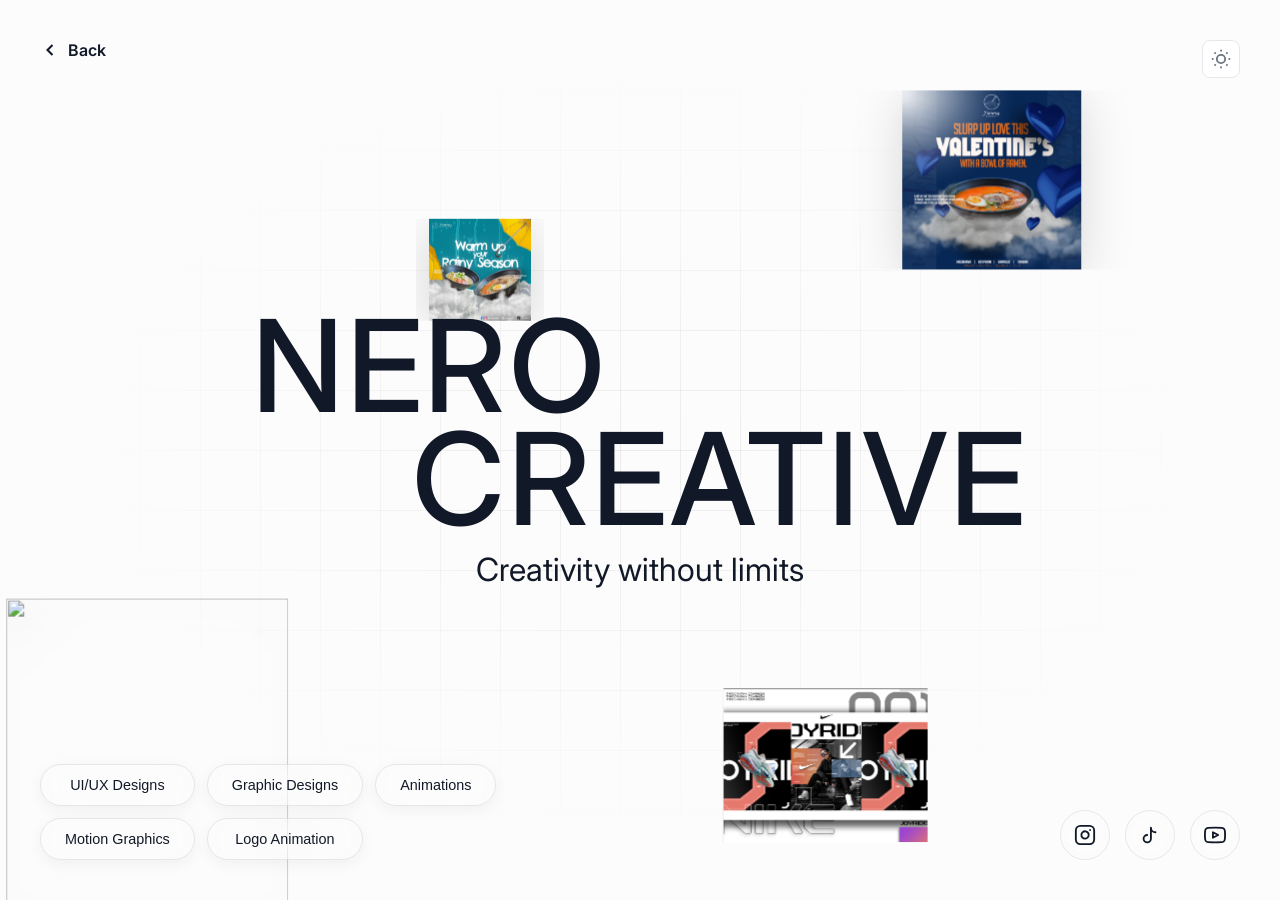
==== commit 5e6eb67c: "Modify graphic designs and add new images Updated image sources and added new graphic design entries" ====
--- a/creative.html
+++ b/creative.html
@@ -5,6 +5,7 @@
     <meta charset="UTF-8">
     <meta name="viewport" content="width=device-width, initial-scale=1.0">
     <title>Nero Creative – John Michael Santos</title>
+    <link rel="icon" type="image/jpeg" href="Kel.jpeg">
     <link rel="stylesheet" href="style.css">
     <style>
         /* ── Creative Page Specific Styles ─────────────────────── */
@@ -992,9 +993,17 @@
             'Graphic Designs': [
                 { type: 'img', src: 'Gyoza.png' },
                 { type: 'img', src: 'Valentines Poster Yummy Tokyo.png' },
-                { type: 'img', src: 'Typo.png' },
+                { type: 'img', src: 'Labor Day 2024.png' },
                 { type: 'img', src: 'Ratings.png' },
-                { type: 'img', src: 'IDEA 1 Rainy Season Posting.png' }
+                { type: 'img', src: 'IDEA 1 Rainy Season Posting.png' },
+                { type: 'img', src: 'newbranch Version 2.png' },
+                { type: 'img', src: 'Paging Branch.png' },
+                { type: 'img', src: 'Bento Rice Meal Final (1).png' },
+                { type: 'img', src: 'Ramen Trivia.png' },
+                { type: 'img', src: 'Enjoy Ramen.png' },
+                { type: 'img', src: 'Ramen Made Easy.png' },
+                { type: 'img', src: 'Paging RamenKit.png' }
+
             ],
             'Animations': [
                 { type: 'video', src: 'Maki Manga Animation Na Maangas (1).mp4' },
@@ -1307,4 +1316,4 @@
     </script>
 </body>
 
-</html>+</html>
--- a/style.css
+++ b/style.css
@@ -28,7 +28,7 @@
     --card-shadow: 0 1px 3px rgba(0, 0, 0, .08), 0 1px 2px rgba(0, 0, 0, .05);
     --radius: 12px;
     --radius-sm: 8px;
-    --transition: all .2s ease;
+    --transition: all .1s ease;
 }
 
 footer {
@@ -798,6 +798,12 @@
     color: var(--text-2);
 }
 
+.contact-list {
+    display: flex;
+    flex-direction: column;
+    gap: 0;
+}
+
 .speaking-text {
     font-size: 0.8rem;
     color: var(--text-2);
@@ -899,7 +905,8 @@
     left: 0;
     width: 100vw;
     height: 100vh;
-    background: transparent; /* Changed from #000 to transparent */
+    background: transparent;
+    /* Changed from #000 to transparent */
     z-index: 9999;
     display: none;
     align-items: center;
@@ -954,8 +961,13 @@
 }
 
 @keyframes fadeOutWhite {
-    0% { opacity: 1; }
-    100% { opacity: 0; }
+    0% {
+        opacity: 1;
+    }
+
+    100% {
+        opacity: 0;
+    }
 }
 
 /* ── Responsive ──────────────────────────────────────────── */
@@ -1141,7 +1153,8 @@
     overflow-x: auto;
     background: var(--surface);
     border-top: 1px solid var(--border);
-    scrollbar-width: none; /* Hide scrollbar for cleaner look */
+    scrollbar-width: none;
+    /* Hide scrollbar for cleaner look */
 }
 
 .chat-suggestions::-webkit-scrollbar {
@@ -1299,4 +1312,160 @@
     .tags-large {
         grid-template-columns: 1fr 1fr;
     }
-}+}
+
+/* ── Footer Cards Grid ──────────────────────────────────── */
+.footer-cards-grid {
+    display: grid;
+    grid-template-columns: 1.2fr 1fr 1fr;
+    gap: 6px;
+    grid-column: 1 / -1;
+    margin-top: 6px;
+}
+
+.footer-social-card {
+    width: 420px;
+}
+
+.social-links-grid-new {
+    display: grid;
+    grid-template-columns: 1fr 1fr;
+    gap: 20px 24px;
+    margin-top: 10px;
+}
+
+.social-item-new {
+    display: flex;
+    align-items: center;
+    gap: 12px;
+}
+
+.social-icon-wrapper {
+    width: 36px;
+    height: 36px;
+    display: flex;
+    align-items: center;
+    justify-content: center;
+    background: var(--tag-bg);
+    color: var(--text-1);
+    border-radius: 8px;
+    flex-shrink: 0;
+}
+
+.social-info-new {
+    display: flex;
+    flex-direction: column;
+    gap: 1px;
+}
+
+.social-name {
+    font-size: 0.95rem;
+    font-weight: 600;
+    color: var(--text-1);
+}
+
+.social-username {
+    font-size: 0.8rem;
+    color: var(--text-3);
+    text-decoration: none;
+    transition: var(--transition);
+}
+
+.social-username:hover {
+    color: var(--accent);
+}
+
+/* Footer Contact Items */
+.footer-contact-items-new {
+    display: flex;
+    flex-direction: column;
+    gap: 12px;
+}
+
+.contact-item-new {
+    display: flex;
+    flex-direction: column;
+    gap: 2px;
+}
+
+.contact-label-new {
+    padding-top: 10px;
+    font-size: 0.72rem;
+    color: var(--text-3);
+    text-transform: uppercase;
+    letter-spacing: 0.05em;
+    font-weight: 600;
+}
+
+.contact-value-new {
+    font-size: 0.82rem;
+    color: var(--text-1);
+    text-decoration: none;
+    word-break: break-all;
+    transition: var(--transition);
+}
+
+.contact-value-new:hover {
+    color: var(--accent);
+}
+
+/* Footer Review */
+.footer-review-new {
+    display: flex;
+    flex-direction: column;
+    gap: 16px;
+}
+
+.review-text-new {
+    padding-top: 10px;
+    font-size: 0.82rem;
+    color: var(--text-2);
+    line-height: 1.6;
+    font-style: italic;
+}
+
+.review-author-info {
+    display: flex;
+    flex-direction: column;
+    gap: 1px;
+}
+
+.review-author-new {
+    font-size: 0.82rem;
+    color: var(--text-1);
+    font-weight: 600;
+}
+
+.review-title-new {
+    font-size: 0.72rem;
+    color: var(--text-3);
+}
+
+@media (max-width: 1024px) {
+    .footer-cards-grid {
+        grid-template-columns: 1fr 1fr;
+        gap: 6px;
+    }
+
+    .footer-cards-grid .footer-card:nth-child(3) {
+        grid-column: 1 / -1;
+    }
+}
+
+@media (max-width: 768px) {
+    .footer-cards-grid {
+        grid-template-columns: 1fr;
+        gap: 6px;
+    }
+
+    .social-links-grid-new {
+        grid-template-columns: 1fr 1fr;
+    }
+}
+
+@media (max-width: 480px) {
+    .social-links-grid-new {
+        grid-template-columns: 1fr;
+        gap: 16px;
+    }
+}
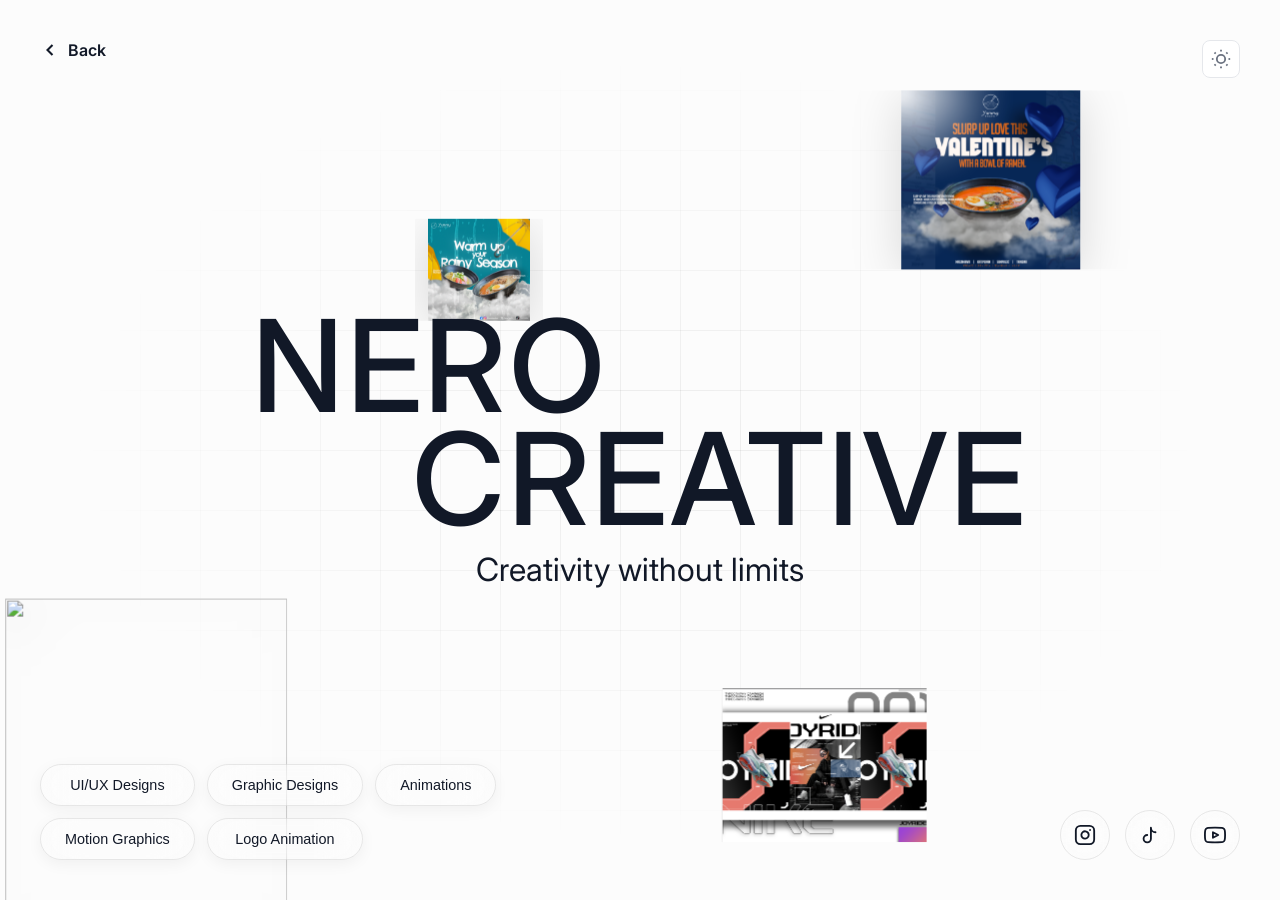
==== commit 54316534: "Add carousels and update preview button functionality" ====
--- a/creative.html
+++ b/creative.html
@@ -988,7 +988,21 @@
                         'Design 2/About Us.png', 'Design 2/Track Order.png', 'Design 2/Cart.png',
                         'Design 2/Help Center.png', 'Design 2/Account.png'
                     ]
-                }
+                },
+                {
+                    type: 'carousel',
+                    cover: 'Achievo.png',
+                    images: ['Achievo.png', 'Achievo 2.png ', 'Achievo Med.png'],
+                    previewLabel: 'No Preview',
+                },
+                {
+                    type: 'carousel',
+                    cover: 'PPL Revamp Preview.png',
+                    images: ['PPL Revamp Preview.png', 'PPL Revamp Preview2.png', 'PPL MED.png'],
+                    previewFrames: [
+                        'PPL Revamp.png'
+                    ]
+                },
             ],
             'Graphic Designs': [
                 { type: 'img', src: 'Gyoza.png' },
@@ -1002,7 +1016,9 @@
                 { type: 'img', src: 'Ramen Trivia.png' },
                 { type: 'img', src: 'Enjoy Ramen.png' },
                 { type: 'img', src: 'Ramen Made Easy.png' },
-                { type: 'img', src: 'Paging RamenKit.png' }
+                { type: 'img', src: 'Paging RamenKit.png' },
+                { type: 'img', src: 'Cebu Open.png' },
+                { type: 'img', src: 'Leclerc.png' }
 
             ],
             'Animations': [
@@ -1139,7 +1155,8 @@
 
                 const previewBtn = document.createElement('button');
                 previewBtn.className = 'carousel-preview-btn';
-                previewBtn.innerHTML = 'Preview';
+                previewBtn.innerHTML = media.previewLabel || 'Preview';
+                previewBtn.disabled = media.previewLabel === 'No Preview';
                 previewBtn.onclick = (e) => {
                     e.stopPropagation();
                     openLivePreview(media.previewFrames || []);
--- a/style.css
+++ b/style.css
@@ -126,6 +126,7 @@
     padding: 24px 24px;
     margin-bottom: 6px;
     transition: var(--transition);
+    width: 100%;
 }
 
 .profile-avatar {
@@ -310,6 +311,7 @@
     grid-template-columns: 1fr 300px;
     gap: 6px;
     align-items: start;
+    width: 100%;
 }
 
 /* ── Cards ───────────────────────────────────────────────── */
@@ -322,6 +324,10 @@
 
 .card:hover {
     box-shadow: var(--card-shadow-hover);
+}
+
+#projects {
+    grid-column: 1 / -1;
 }
 
 .col-left,
@@ -424,17 +430,47 @@
 }
 
 /* ── Projects Grid ───────────────────────────────────────── */
+.projects-carousel {
+    position: relative;
+    min-width: 0;
+    margin: 0 -2px;
+}
+
 .projects-grid {
-    display: grid;
-    grid-template-columns: 1fr 1fr;
+    display: flex;
     gap: 10px;
+    padding: 0 2px 10px;
+    overflow-x: auto;
+    min-width: 0;
+    scrollbar-width: none;
+    scroll-behavior: smooth;
+    scroll-snap-type: x mandatory;
+    touch-action: pan-x;
+    overscroll-behavior-x: contain;
+    cursor: grab;
+    -webkit-overflow-scrolling: touch;
+}
+
+.projects-grid::-webkit-scrollbar {
+    display: none;
+}
+
+.projects-grid.is-dragging {
+    cursor: grabbing;
+    scroll-snap-type: none;
+    scroll-behavior: auto;
+    user-select: none;
 }
 
 .project-card {
+    flex: 0 0 calc(50% - 5px);
+    min-width: 0;
+    width: 90px;
+    scroll-snap-align: start;
     background: var(--surface-2);
     border: 1px solid var(--border);
     border-radius: var(--radius);
-    padding: 24px;
+    padding: 20px;
     transition: var(--transition);
     cursor: pointer;
     display: flex;
@@ -447,6 +483,68 @@
 .project-card:hover {
     transform: translateY(-2px);
     border-color: var(--accent);
+}
+
+.project-nav {
+    position: absolute;
+    z-index: 3;
+    top: 50%;
+    width: 32px;
+    height: 32px;
+    display: grid;
+    place-items: center;
+    padding: 0;
+    color: var(--text-1);
+    background: var(--surface);
+    border: 1px solid var(--border);
+    border-radius: 50%;
+    box-shadow: var(--card-shadow);
+    cursor: pointer;
+    transform: translateY(-50%);
+    transition: var(--transition);
+}
+
+.project-nav:hover:not(:disabled) {
+    color: var(--accent);
+    border-color: var(--accent);
+    transform: translateY(-50%) scale(1.05);
+}
+
+.project-nav:disabled {
+    cursor: default;
+    opacity: 0.35;
+}
+
+.project-nav--previous {
+    left: -16px;
+}
+
+.project-nav--next {
+    right: -16px;
+}
+
+.project-dots {
+    display: flex;
+    justify-content: center;
+    gap: 7px;
+    padding-top: 10px;
+}
+
+.project-dot {
+    width: 7px;
+    height: 7px;
+    padding: 0;
+    background: var(--border);
+    border: 0;
+    border-radius: 50%;
+    cursor: pointer;
+    transition: var(--transition);
+}
+
+.project-dot[aria-current="true"] {
+    width: 19px;
+    border-radius: 5px;
+    background: var(--accent);
 }
 
 .project-card-header {
@@ -579,6 +677,24 @@
 }
 
 /* ── Experience Timeline ─────────────────────────────────── */
+#experience {
+    max-height: 420px;
+    overflow-y: auto;
+    overflow-x: hidden;
+    padding-right: 14px;
+    scrollbar-width: thin;
+    scrollbar-color: rgba(148, 163, 184, 0.7) transparent;
+}
+
+#experience::-webkit-scrollbar {
+    width: 8px;
+}
+
+#experience::-webkit-scrollbar-thumb {
+    background: rgba(148, 163, 184, 0.7);
+    border-radius: 999px;
+}
+
 .timeline {
     display: flex;
     flex-direction: column;
@@ -1233,7 +1349,11 @@
     }
 
     .projects-grid {
-        grid-template-columns: 1fr;
+        padding: 0 2px 10px;
+    }
+
+    .project-card {
+        flex-basis: calc(100% - 20px);
     }
 
     .footer-grid {
@@ -1321,10 +1441,11 @@
     gap: 6px;
     grid-column: 1 / -1;
     margin-top: 6px;
+    width: 100%;
 }
 
 .footer-social-card {
-    width: 420px;
+    width: 100%;
 }
 
 .social-links-grid-new {
